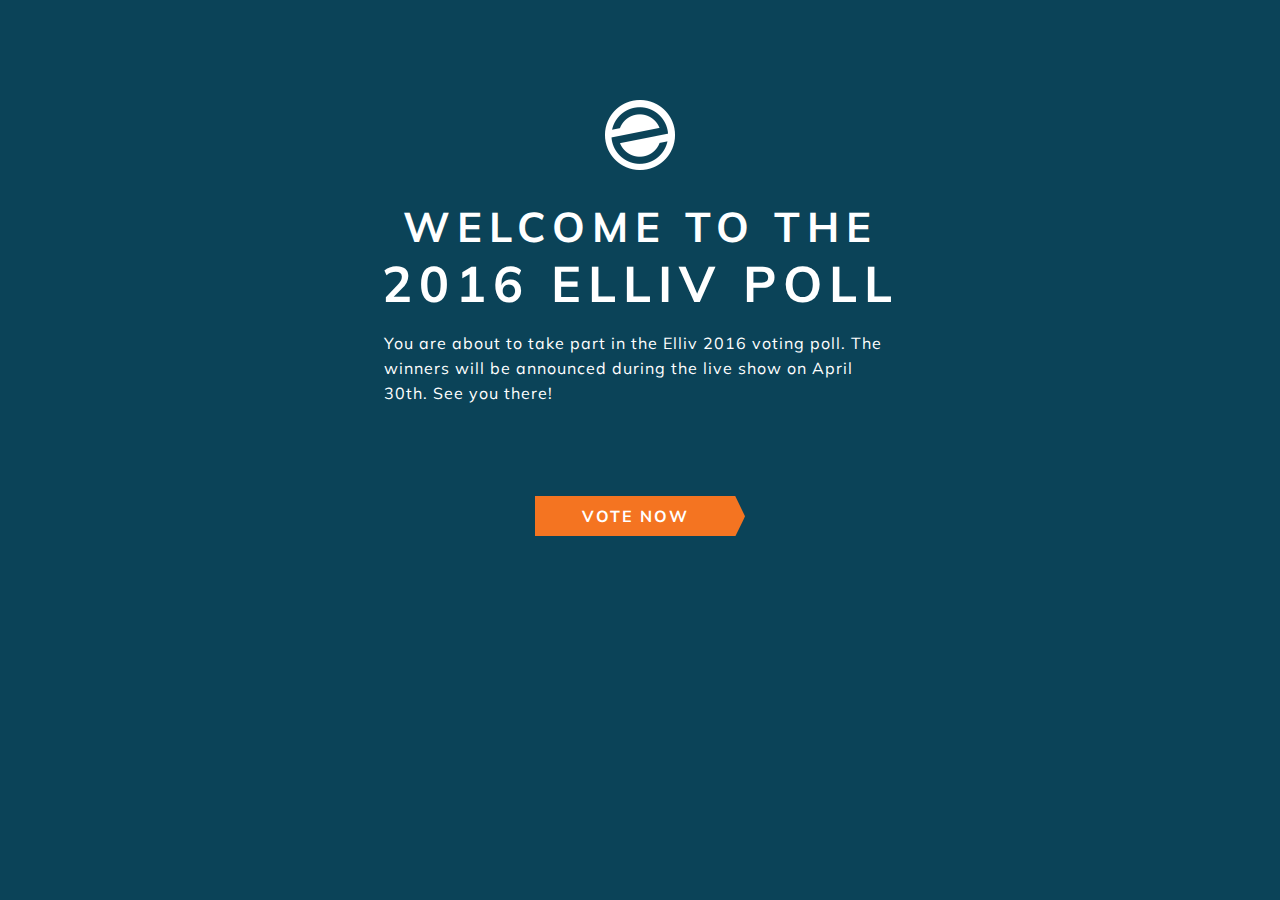
==== assets/index.html @ 9e9dc9f7 "Initial commit after testing" ====
<!DOCTYPE>
<html>
    <head>
        <meta charset="UTF-8" />
        <title>Elliv Poll</title>
        <meta name="viewport" content="width=device-width, initial-scal=1.0">
        <link href="styles.css" type="text/css" rel="stylesheet" />
        <link href='https://fonts.googleapis.com/css?family=Muli:400,300' rel='stylesheet' type='text/css'>
    </head>
    <body class="background_blue">
        <img class="logo" src="images/Elliv_logo_white.png" alt="Elliv logo">
        
        <h1><small>Welcome to the</small><br>2016 Elliv Poll</h1>
        
        <div id="intro">
            <p>You are about to take part in the Elliv 2016 voting poll. The winners will be announced during the live show on April 30th. See you there!</p>
        </div>
        
        <a class="button" href="question.html">Vote Now</a>
    </body>
</html>
---- assets/styles.css ----
html{
    
}

body {
    font-size: 62.5%;
    margin: auto;
    box-sizing: border-box;
    font-family: 'Muli', sans-serif;
    letter-spacing:1px;
}

a {
    color: #ffffff;
    font-size: 1.6em;
    font-weight: 700;
    letter-spacing: 3px;
    text-transform: uppercase;
    text-decoration: none;
    text-align: center;
}

.award {
    display: block;
    position: relative;
    height: 20vh;
    
    background-color: #ffffff;
}

.award_text {
    display: block;
    position: absolute;
    height: 12.5vh;
    width: 100%;
    padding-top: 7.5vh;
    margin: 0px;
}

#award1, #award3, #award5 {
    background-color: #afbf36;
}

#award2, #award4 {
    background-color: #1a8b71;
}

.awardDescription {
    margin-left: 10%;
    width: 80%;
}

.awardDescription p {
    color: #404041;
    font-size: 2em;
    line-height: 30px;
}

.background_blue {
    background-color: #0b4358;
}

.button {
    font-weight: 700;
    letter-spacing: 2px;
    text-transform: uppercase;
    text-decoration: none;
    text-align: center;
    padding: 10px 10px 10px 0px;
    border: none;
    
    background: url(images/Elliv_voteNow.png) no-repeat;
    background-position: right;
    
    display: block;
    width: 200px;
    margin: auto;
    margin-bottom: 100px;
}

.button:hover {
    color: #404041;
}

h1 {
    font-style: normal;
    font-weight: 700;
    
    color: #ffffff;
    font-size: 5em;
    font-weight: 700;
    text-transform:uppercase;
    text-align: center;
    letter-spacing: 7px;
    
    width: 80%;
    margin: auto;
    padding-top: 30px;
}

h2 {
    color: #404041;
    font-size: 3em;
    font-weight: 700;
    text-transform:uppercase;
    letter-spacing: 7px;
    
    margin-left: 10%;
    width: 80%;
}

.iconDescription a { color:#404041; font-size:inherit; }

img.logo {
    display: block;
    margin: auto;
    margin-top: 100px;
}

.info {
    position: fixed;
	top: 0;
	left: 0;
	background: rgba(0,0,0,0.8);
	z-index: 99999;
	opacity:0;
	-webkit-transition: opacity 400ms ease-in;
	-moz-transition: opacity 400ms ease-in;
	transition: opacity 400ms ease-in;
	pointer-events: none;
    width: 100%;
    height: 100%;
    box-sizing: border-box;
}

.info:target {
    opacity: 1;
    pointer-events: auto;
}

.info a {
    color: #f47421;
    float: right;
    width: 20%;
    height: 10%;
    text-align: right;
    font-size: 2em;
    font-weight: 700;
    transition-duration: .5s;
}

.info a:hover {
    color: #404041;
    transition-duration: .5s;
}

.info .close_black {
    position: fixed;
    top: 0;
    left: 0;
    width: 100%;
    height: 100vh;
}

.info h2 {
    float: left;
    box-sizing: border-box;
    width: 80%;
    height: 10%;
    margin: 0;
    font-size: 2em;
}

.info p {
    color: #404041;
    font-size: 1.4em;
}

.info .modal {
    width: 50%;
    box-sizing: border-box;
    position: relative;
    margin: 10vh auto;
    padding: 50px;
    box-sizing:border-box;
    background-color: #ffffff;
    height:80%;
}

.info .modal a.close { 
    position:relative; top:-2px; 
    color:#404041;
}

.info .info_details a {
    float:none; width:auto; height:auto; text-align: inherit; font-size:inherit; 
}

.info .modal .info_details {
    height:85%;
    clear:both;
    overflow:auto;
}

#intro {
    width: 40%;
    margin-left: auto;
    margin-right: auto;
    margin-bottom: 10vh;
}

.logo_grey {
    margin-top: 10%;
    max-width: 40px;
}

.modal img { max-width:100%; }

.nav {
    clear: both;
    position: fixed;
    z-index:2;
    left: 0;
    bottom: 0;
    
    padding-left: 5%;
    padding-bottom: 5vh;
    padding-top: 5vh;
    width: 40%;
    text-align: center;
    
    background-color: rgba(255,255,255,0.8);
}

.nav:after{
    clear: both;
    display: block;
    content: "";
}

p.nav_arrow {
    margin: 3px 0 0;
}

.nav_arrow a {
    display: block;
    float: left;
    width: 10px;
    height: 18px;
    background-size: 100%;
    background-repeat: no-repeat;
    color: rgba(0,0,0,0);
        
    transition-duration: .5s;
}

.nav_arrow #arrow_left {
    background-image: url(images/Elliv_arrow_left.png);
    transition-duration: .5s;
    margin-left: 0;
}

.nav_arrow #arrow_right {
    background-image: url(images/Elliv_arrow_right.png);
    margin-right: 0;
}

.nav_arrow #arrow_left:hover {
    background-image: url(images/Elliv_arrow_left_hover.png);
    transition-duration: .5s;
}

.nav_arrow #arrow_right:hover {
    background-image: url(images/Elliv_arrow_right_hover.png);
    transition-duration: .5s;
}

.nav_button, .nav_arrow {
    float: left;
    margin-left: 4.5%;
    margin-right: 4.5%;
}

/* Incomplete */
.nav_button a {
    display: block;
    width: 18px;
    height: 24px;
    background-size: 100%;
    background-repeat: no-repeat;
    background-position:center 14.285714%;
    color: rgba(0,0,0,0);
    background-image: url(images/sprite-dots.png);
}

.nav_button.nav_review a, 
.nav_button.nav_review a:hover {
    background-position: center center;
}

/* Incomplete hover */
.nav_button a:hover { background-position:center 0%; }

/* Incomplete selected */
.nav_button #current { background-position:center 42.857143%; }

/* Incomplete selected hover */
.nav_button #current:hover { background-position:center 28.571429%; }

/* Completed */
.nav_button a.completed { background-position: center 71.428571%; }

/* Completed hover */
.nav_button a.completed:hover { background-position: center 57.142857%; }

/* Completed selected */
.nav_button a#current.completed { background-position: center 100%; }

/* Completed selected hover */
.nav_button a#current.completed:hover { background-position: center 85.714286%; }


.nav_button .submit {
    background-image: url(images/Elliv_submitIcon.png);
}

.nav_button .submit:hover {
    background-image: url(images/Elliv_submitIcon_hover.png);
    transition-duration: .5s;
}

.nav_icons {
    padding: 0;
    margin: 0;
    list-style: none;
    color: transparent;
}

.nominee {
    display: block;
    position: relative;
    height: 25vh;
    
    background-color: #ffffff;
}

#nominee1 {
    background-color: #afbf36;
}

#nominee2 {
    background-color: #f47421;
}

#nominee3 {
    background-color: #0b4358;
}

#nominee4 {
    background-color: #1a8b71;
}

.nominee.selected .nominee_photo { display:none; }

.nominee.selected#nominee1, 
.nominee.selected#nominee2, 
.nominee.selected#nominee3, 
.nominee.selected#nominee4 { background-color:white; }

.nominee.selected#nominee1 a { color: #afbf36; }
.nominee.selected#nominee2 a { color: #f47421; }
.nominee.selected#nominee3 a { color: #0b4358; }
.nominee.selected#nominee4 a { color: #1a8b71; }

.nominee_text {
    display: block;
    position: absolute;
    height: 25vh;
    width: 80%;
    padding: 10.75vh 10% 0;
    margin: 0px;
    z-index: 2;
    text-shadow:0 0 3px black;
    font-size: 2.5em;
    transition-duration: .5s; 
    box-sizing:border-box;
}

.selected .nominee_text{ text-shadow: none; }

.nominee_text:hover {
    font-size: 3em;
    background-color: rgba(255,255,255,.2);
    transition-duration: .5s;
    padding: 9.5vh 6%;
}

.nominee_photo {
    display: block;
    position: absolute;
    z-index: 1;
    height: 25vh;
    width: 80%;
    overflow: hidden;
}

.nominee_photo img {
    position: absolute;
    top: 0px;
    bottom: 0px;
    margin: auto;
    width: 100%;
}

.nominee_info {
    display:block;
    float: left;
    width: 20%;
    padding: 0px;
    margin-left: 80%;
    padding-top: 9.5vh;
    height: 100%;
    box-sizing: border-box;
    transition-duration: .5s;
}

.nominee_info:hover {
    background-color: rgba(255,255,255,.2);
    transition-duration: .5s;
}

p {
    color: #ffffff;
    font-size: 1.6em;
    line-height: 25px;
    letter-spacing: 1px;
    font-weight: 400;
}

p.iconDescription {
    color: #898989;
    margin-left: 10%;
    width: 80%;
    font-size: 1.4em;
    padding-bottom: 15vh;
}

p.scrollDown {
    display: none;
}

.question_left {
    float: left;
    height: 100vh;
    width: 50%;
    background-color: #ffffff;
    z-index:1;
}

.question_left h1 {
    padding: 0;
    margin: auto;
    text-align: left;
}

.question_right {
    position: fixed;
    top: 0px;
    right: 0px;
    height: 100vh;
    width: 50%;
    z-index:3;
}

.question_right ul {
    margin: 0;
    padding: 0;
}

.row {
	clear: both;
}

.row:after {
	clear: both;
	display: block;
	content: “”;
}

.selection {
    display: block;
    position: absolute;
    height: 12.5vh;
    width: 100%;
    padding-top: 7.5vh;
    margin: 0px;
    
    font-size: 2em;
    line-height: 25px;
}

.selection small {
    color: #404041;
}

.selection:hover {
    background-color: rgba(255,255,255,.2);
    transition-duration: .5s;
}

#selections {
    width: 40%;
    margin-left: auto;
    margin-right: auto;
    margin-bottom: 5vh;
    margin-top: 5vh;
    text-align: center;
}
#selections ul { padding:0; }

#selections li {
    color:white;
    font-size:1.6em; 
    letter-spacing:1px;
    list-style:none;
    margin: 5px;
}

#selections small {
    color: f47421;
}

@media screen and (max-width:1000px) {
    h2 {
        font-size: 2.5em;
    }
    
    .awardDescription p, .nominee_text {
        font-size: 2em;
        line-height: 30px;
    }
    
    .info .modal { width:80%; }
    
    .nav_button a {
        width: 16px;
        height: 21.333333px;
        margin-left: 2%;
        margin-right: 2%;
    }
    
    .nominee_text:hover {
        font-size: 2.5em;
    }
    
    .nominee_info img {
        width: 50%;
    }
}

@media screen and (max-width:750px) {
    #button_submit {
        margin-top: 10%;
    }
    
    h1 {
        font-size: 3em;
    }
    
    h2 {
        font-size: 2.5em;
    }
    
    .logo_grey {
        display: block;
        margin: auto;
        padding: 10vh 0 5vh 0;
    }
    
    .info .modal {
        box-sizing: border-box;
        width: 80%;
        height:auto;
        margin: 80px auto;
        padding: 30px;
        margin-top: 30px;
    }
    
    .info .modal .info_details { height:auto; }
    
    #intro {
        width: 80%;
    }
    
    .nav {
        box-shadow: border-box;
        margin: auto;
        
        width: 80%;
        padding-top: 10%;
        padding-bottom: 10%;
        padding-left: 0%;
        position: inherit;
    }
    
    .nav_button a {
        width: 20px;
        height: 26.666667px;
        margin-left: 5.25%;
        margin-right: 5.25%;
    }
    
    .nav_arrow {
        margin: 0;
        padding: 0;
    }
    
    .nav_icons {
        padding: 0;
        list-style: none;
    }
    
    .nominee_info img {
        width: 40%;
    }
    
    .nominee_text {
        font-size: 3em;
    }
    
    p {
        font-size: 1.6em;
    }
    
    .awardDescription p, .nominee_text {
        font-size: 1.6em;
        line-height: 25px;
    }
    
    p.iconDescription {
        display: none;
    }
    
    p.scrollDown {
        display: block;
        color: #404041;
        width: 80%;
        margin: auto;
        text-align: center;
        margin-top: 20vh;
        
        font-weight: 700;
        text-transform: uppercase;
        letter-spacing: 2px;
    }  
    
    .question_left,.question_right {
        width: 100%;
    }
    
    .question_left {
        height: auto;
        margin-bottom: 100px;
    }
    
    .question_right {
        height: auto;
        position: static;
        float: left;
        height: auto;
        width: 100%;
    }
    #selections { 
       width:90%; 
    }
    
    #submit_text {
        margin-top: 10%;
    }
}

@media screen and (min-width:1350px) {
    img.logo{
        margin-top: 7.4%;
    }
}

@media screen and (max-height:570px) {
    .awardDescription p {
        font-size: 1.2em;
        line-height: 20px;
    }
    
    #intro p {
        font-size: 1.4em;
    }
    
    img.logo {
        margin-top: 5vh;
        max-width: 50px;
    }
    
    .logo_grey {
        max-width: 25px;
    }
    
    h1 {
        font-size: 2.5em;
    }
    
    h2 {
        font-size: 1.8em;
    }
    
    .selection {
        font-size: 1.4em;
        line-height: 20px;
    }
}

/* Form styles */
form { width:320px;  margin:0 auto; }
form .controls { float:left; }
form input {
    font-size: 1em;
    padding:5px;
    width:220px;
    box-sizing: border-box;
}
form input[type="submit"] {
    color:white; cursor: pointer;
}
form li { 
    list-style:none; 
    font-size: 1.6em;
    line-height: 25px;
    font-weight: 400;
    margin-bottom:40px; 
}
form li:after { display: block; clear:both; content:""; }
form label { color:white; float:left; width: 80px; text-align: right; margin-right:20px;}
form p { margin-bottom:40px; }
form ul { margin:0; padding:0; }
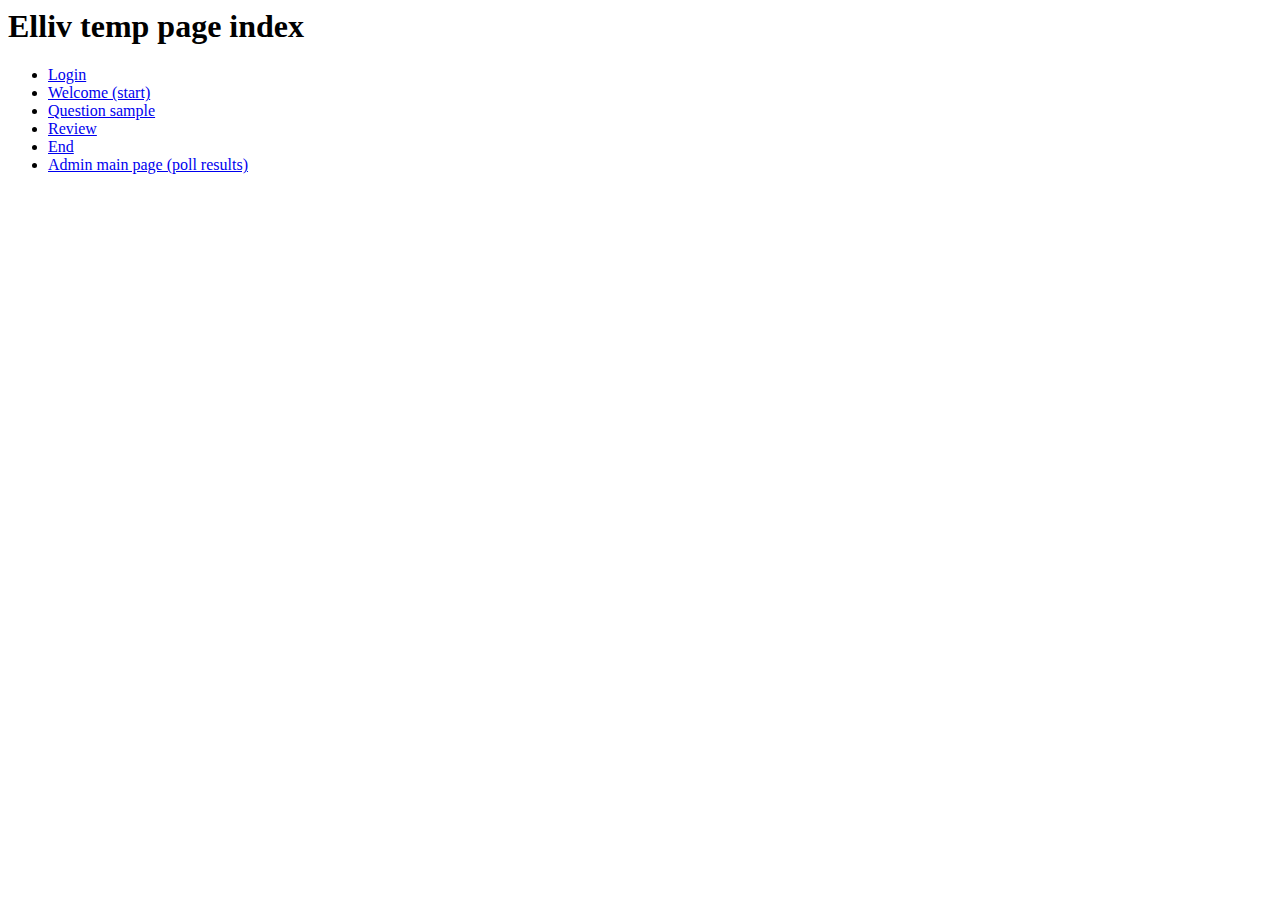
==== commit bc6886d6: "Add new feature to change current poll through CURRPOLL in config/constants.php and cleanup to allow" ====
--- a/assets/index.html
+++ b/assets/index.html
@@ -2,20 +2,17 @@
 <html>
     <head>
         <meta charset="UTF-8" />
-        <title>Elliv Poll</title>
-        <meta name="viewport" content="width=device-width, initial-scal=1.0">
-        <link href="styles.css" type="text/css" rel="stylesheet" />
-        <link href='https://fonts.googleapis.com/css?family=Muli:400,300' rel='stylesheet' type='text/css'>
+        <title>Elliv temp page index</title>
     </head>
-    <body class="background_blue">
-        <img class="logo" src="images/Elliv_logo_white.png" alt="Elliv logo">
-        
-        <h1><small>Welcome to the</small><br>2016 Elliv Poll</h1>
-        
-        <div id="intro">
-            <p>You are about to take part in the Elliv 2016 voting poll. The winners will be announced during the live show on April 30th. See you there!</p>
-        </div>
-        
-        <a class="button" href="question.html">Vote Now</a>
+    <body>
+        <h1>Elliv temp page index</h1>
+        <ul>
+            <li><a href="authenticate/login.html">Login</a></li>
+            <li><a href="welcome.html">Welcome (start)</a></li>
+            <li><a href="question.html">Question sample</a></li>
+            <li><a href="review.html">Review</a></li>
+            <li><a href="end.html">End</a></li>
+            <li><a href="admin/main.html">Admin main page (poll results)</a></li>
+        </ul>
     </body>
 </html>